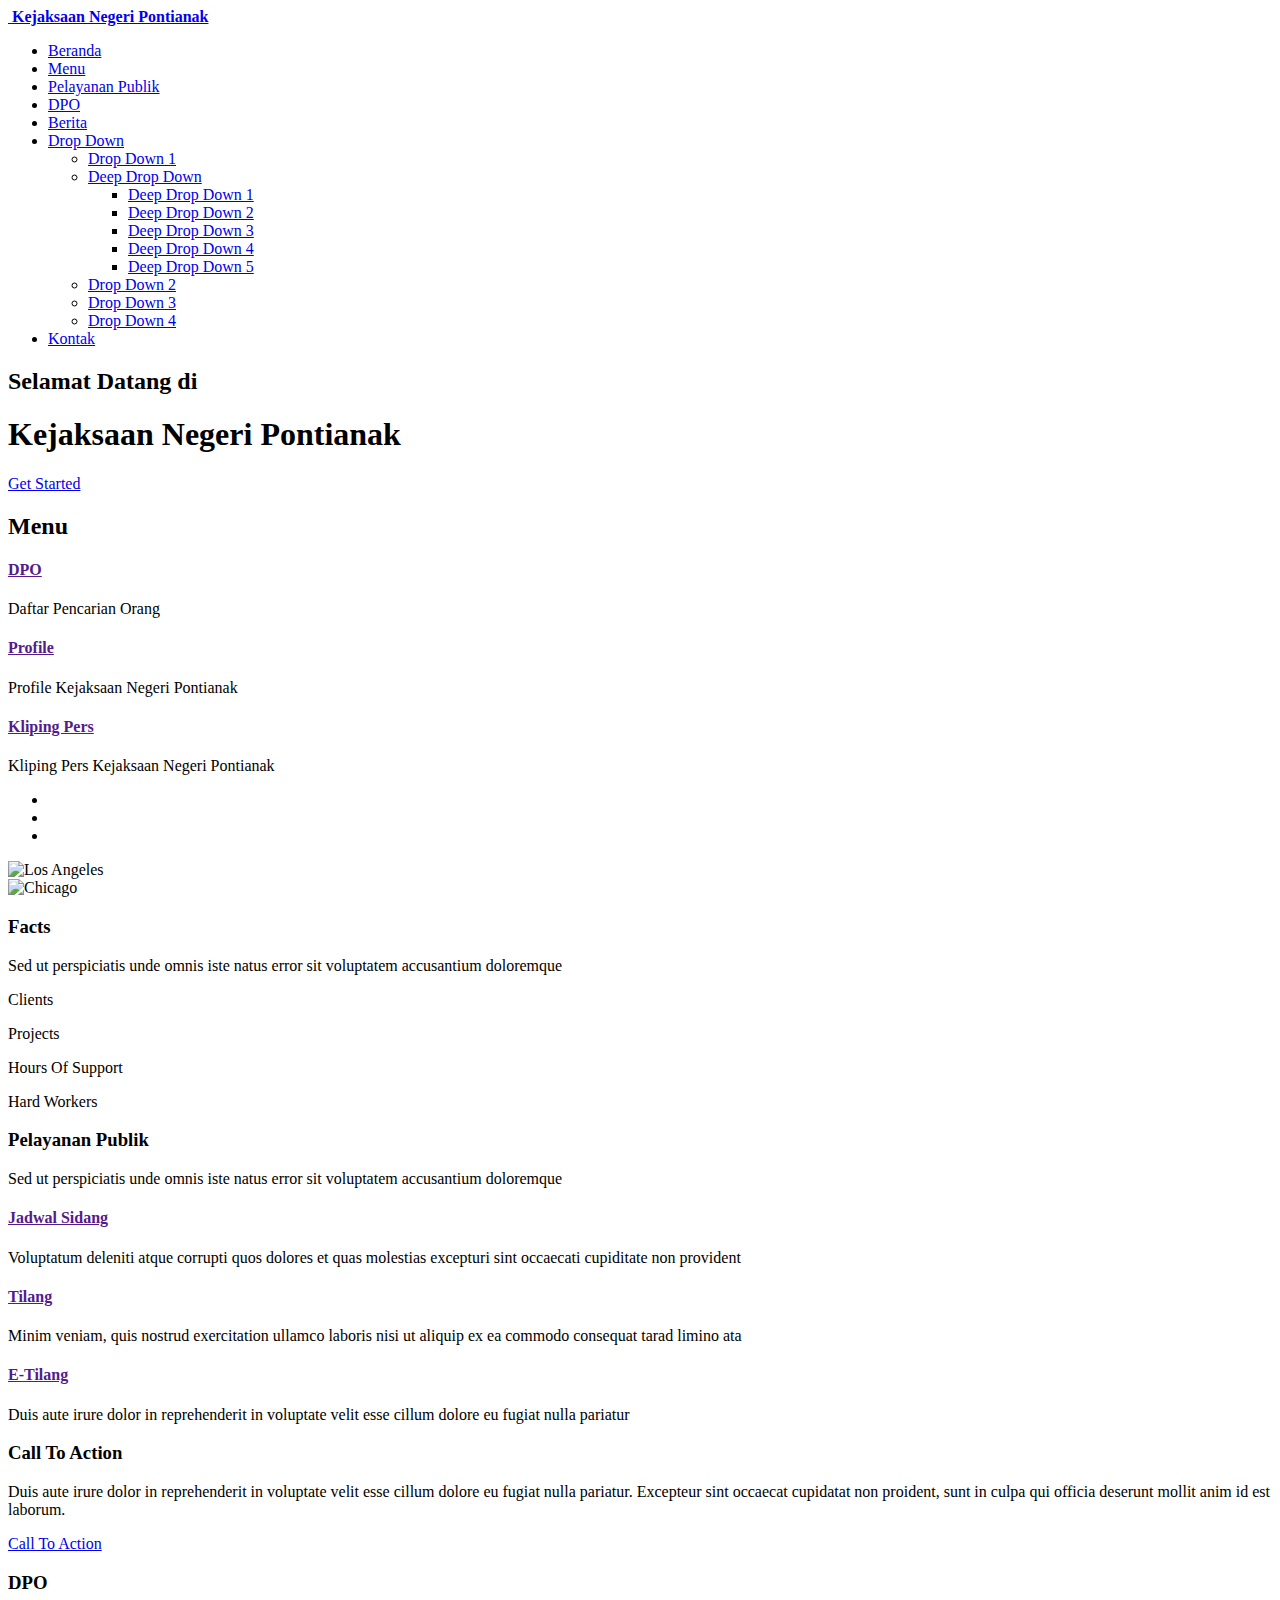
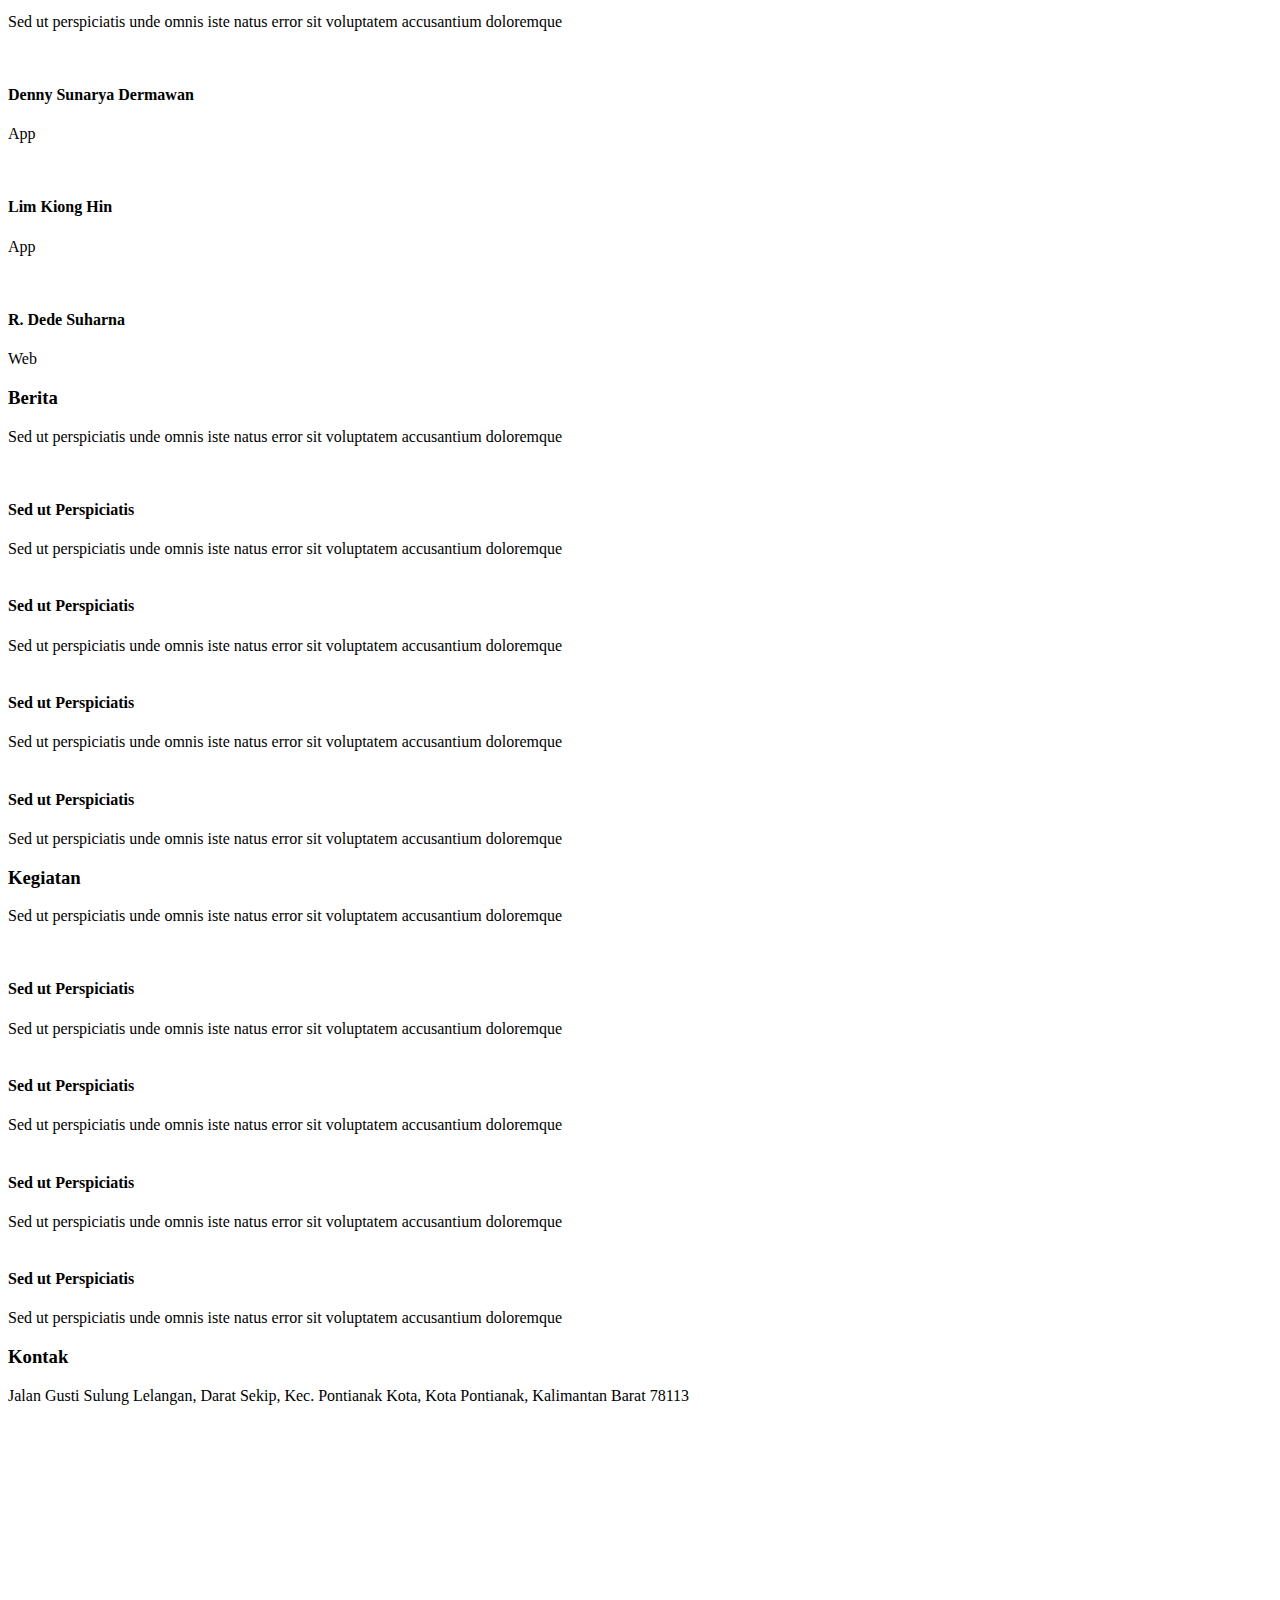
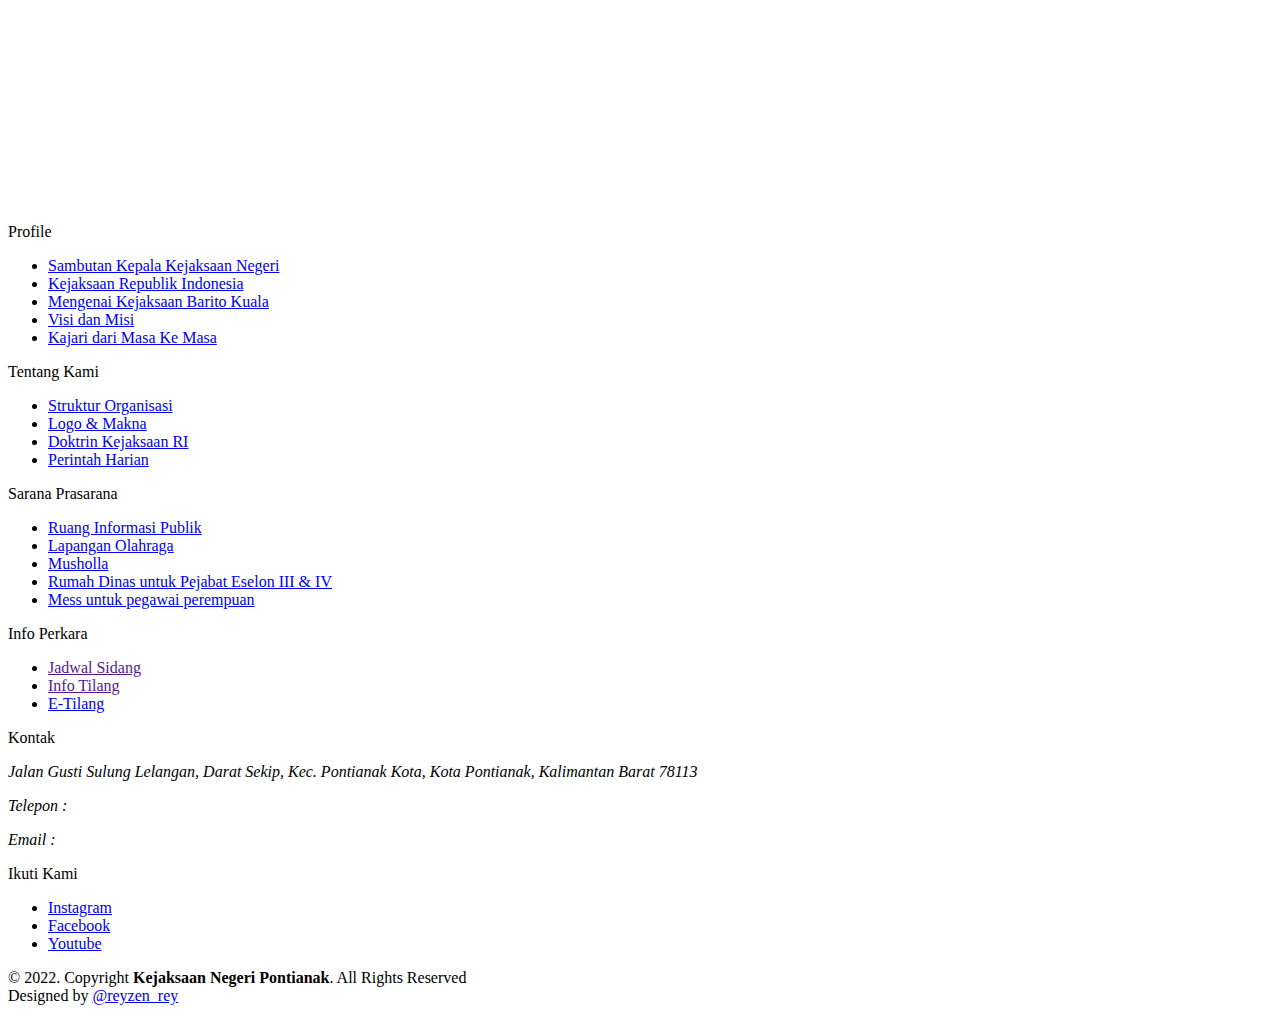
==== pontianak/index.html @ 596d10ec "Create index.html" ====
<!DOCTYPE html>
<html lang="en">

<head>
  <meta charset="utf-8">
  <meta content="width=device-width, initial-scale=1.0" name="viewport">

  <title>Kejari Pontianak</title>
  <meta content="" name="description">
  <meta content="" name="keywords">

  <!-- Favicons -->
  <link href="./assets/img/kejaksaan_favicon.ico" rel="icon">
  <link href="./assets/img/kejaksaan_favicon.ico" rel="apple-touch-icon">

  <!-- Google Fonts -->
  <link href="https://fonts.googleapis.com/css?family=Open+Sans:300,300i,400,400i,700,700i|Poppins:300,400,500,700" rel="stylesheet">

  <!-- Vendor CSS Files -->
  <link href="assets/vendor/aos/aos.css" rel="stylesheet">
  <!-- <link href="assets/vendor/bootstrap/css/bootstrap.min.css" rel="stylesheet"> -->
  <link href="assets/vendor/bootstrap-icons/bootstrap-icons.css" rel="stylesheet">
  <link href="assets/vendor/boxicons/css/boxicons.min.css" rel="stylesheet">
  <link href="assets/vendor/glightbox/css/glightbox.min.css" rel="stylesheet">
  <link href="assets/vendor/swiper/swiper-bundle.min.css" rel="stylesheet">
  <link rel="stylesheet" href="https://cdnjs.cloudflare.com/ajax/libs/font-awesome/6.1.1/css/all.min.css"
    integrity="sha512-KfkfwYDsLkIlwQp6LFnl8zNdLGxu9YAA1QvwINks4PhcElQSvqcyVLLD9aMhXd13uQjoXtEKNosOWaZqXgel0g=="
    crossorigin="anonymous" referrerpolicy="no-referrer" />
<link rel="stylesheet" href="https://cdnjs.cloudflare.com/ajax/libs/bootstrap/4.6.1/css/bootstrap.min.css"
  integrity="sha512-T584yQ/tdRR5QwOpfvDfVQUidzfgc2339Lc8uBDtcp/wYu80d7jwBgAxbyMh0a9YM9F8N3tdErpFI8iaGx6x5g=="
  crossorigin="anonymous" referrerpolicy="no-referrer" />
  <!-- Template Main CSS File -->
  <link href="assets/css/style.css" rel="stylesheet">
  <link rel="stylesheet" href="./resources/css/base.css">
  <link rel="stylesheet" href="./resources/css/main.css">

  <!-- =======================================================
  * Template Name: Regna - v4.7.0
  * Template URL: https://bootstrapmade.com/regna-bootstrap-onepage-template/
  * Author: BootstrapMade.com
  * License: https://bootstrapmade.com/license/
  ======================================================== -->
</head>

<body>

  <!-- ======= Header ======= -->
  <header id="header" class="fixed-top d-flex align-items-center header-transparent">
    <div class="container d-flex justify-content-between align-items-center">

      <div id="logo">
        <a href="index.html"><img src="./assets/img/kejaksaan_logo_mini.png" alt=""> <b>Kejaksaan Negeri Pontianak</b></a>
        <!-- Uncomment below if you prefer to use a text logo -->
        <!--<h1><a href="index.html">Regna</a></h1>-->
      </div>

      <nav id="navbar" class="navbar">
        <ul>
          <li><a class="nav-link scrollto active" href="#hero">Beranda</a></li>
          <li><a class="nav-link scrollto" href="#about">Menu</a></li>
          <li><a class="nav-link scrollto" href="#services">Pelayanan Publik</a></li>
          <li><a class="nav-link scrollto " href="#portfolio">DPO</a></li>
          <li><a class="nav-link scrollto" href="#team">Berita</a></li>
          <li class="dropdown"><a href="#"><span>Drop Down</span> <i class="bi bi-chevron-down"></i></a>
            <ul>
              <li><a href="#">Drop Down 1</a></li>
              <li class="dropdown"><a href="#"><span>Deep Drop Down</span> <i class="bi bi-chevron-right"></i></a>
                <ul>
                  <li><a href="#">Deep Drop Down 1</a></li>
                  <li><a href="#">Deep Drop Down 2</a></li>
                  <li><a href="#">Deep Drop Down 3</a></li>
                  <li><a href="#">Deep Drop Down 4</a></li>
                  <li><a href="#">Deep Drop Down 5</a></li>
                </ul>
              </li>
              <li><a href="#">Drop Down 2</a></li>
              <li><a href="#">Drop Down 3</a></li>
              <li><a href="#">Drop Down 4</a></li>
            </ul>
          </li>
          <li><a class="nav-link scrollto" href="#contact">Kontak</a></li>
        </ul>
        <i class="bi bi-list mobile-nav-toggle"></i>
      </nav><!-- .navbar -->
    </div>
  </header><!-- End Header -->

  <!-- ======= Hero Section ======= -->
  <section id="hero">
    <div class="hero-container" data-aos="zoom-in" data-aos-delay="100">
      <h2>Selamat Datang di</h2>
      <h1>Kejaksaan Negeri Pontianak</h1>
      <a href="#about" class="btn-get-started">Get Started</a>
    </div>
  </section><!-- End Hero Section -->

  <main id="main">

    <!-- ======= About Section ======= -->
    <!-- <section id="about">
      <div class="container" data-aos="fade-up">
        <div class="row about-container">

          <div class="col-lg-6 content order-lg-1 order-2">
            <h2 class="title">Few Words About Us</h2>
            <p>
              Lorem ipsum dolor sit amet, consectetur adipiscing elit, sed do eiusmod tempor incididunt ut labore et dolore magna aliqua. Ut enim ad minim veniam, quis nostrud exercitation ullamco laboris nisi ut aliquip ex ea commodo consequat.
            </p>

            <div class="icon-box" data-aos="fade-up" data-aos-delay="100">
              <div class="icon"><i class="bi bi-briefcase"></i></div>
              <h4 class="title"><a href="">Eiusmod Tempor</a></h4>
              <p class="description">Et harum quidem rerum facilis est et expedita distinctio. Nam libero tempore, cum soluta nobis est eligendi</p>
            </div>

            <div class="icon-box" data-aos="fade-up" data-aos-delay="200">
              <div class="icon"><i class="bi bi-card-checklist"></i></div>
              <h4 class="title"><a href="">Magni Dolores</a></h4>
              <p class="description">Excepteur sint occaecat cupidatat non proident, sunt in culpa qui officia deserunt mollit anim id est laborum</p>
            </div>

            <div class="icon-box" data-aos="fade-up" data-aos-delay="300">
              <div class="icon"><i class="bi bi-binoculars"></i></div>
              <h4 class="title"><a href="">Dolor Sitema</a></h4>
              <p class="description">Minim veniam, quis nostrud exercitation ullamco laboris nisi ut aliquip ex ea commodo consequat tarad limino ata</p>
            </div>

          </div>

          <div class="col-lg-6 background order-lg-2 order-1" data-aos="fade-left" data-aos-delay="100"></div>
        </div>

      </div>
    </section> -->
    <section id="about">
      <div class="container" data-aos="fade-up">
        <div class="row about-container">
    
          <div class="col-lg-3 content order-lg-1 order-2">
            <h2 class="title">Menu</h2>
    
            <div class="icon-box" data-aos="fade-up" data-aos-delay="100">
              <div class="icon"><i class="bi bi-briefcase"></i></div>
              <h4 class="title"><a href="">DPO</a></h4>
              <p class="description">Daftar Pencarian Orang</p>
            </div>
    
            <div class="icon-box" data-aos="fade-up" data-aos-delay="200">
              <div class="icon"><i class="bi bi-card-checklist"></i></div>
              <h4 class="title"><a href="">Profile</a></h4>
              <p class="description">Profile Kejaksaan Negeri Pontianak</p>
            </div>
    
            <div class="icon-box" data-aos="fade-up" data-aos-delay="300">
              <div class="icon"><i class="bi bi-binoculars"></i></div>
              <h4 class="title"><a href="">Kliping Pers</a></h4>
              <p class="description">Kliping Pers Kejaksaan Negeri Pontianak</p>
            </div>
    
          </div>
    
          <div class="col-lg-9 order-lg-2 order-1" data-aos="fade-left" data-aos-delay="100">
            <div id="demo" class="carousel slide" data-ride="carousel">
            
              <!-- Indicators -->
              <ul class="carousel-indicators">
                <li data-target="#demo" data-slide-to="0" class="active"></li>
                <li data-target="#demo" data-slide-to="1"></li>
                <li data-target="#demo" data-slide-to="2"></li>
              </ul>
            
              <!-- The slideshow -->
              <div class="carousel-inner">
                <div class="carousel-item active">
                  <img src="./assets/img/ask.jpeg" alt="Los Angeles" width="1100" height="500">
                </div>
                <div class="carousel-item">
                  <img src="./assets/img/Kejaksaan-jum.png" alt="Chicago" width="1100" height="500">
                </div>
              </div>
            
              <!-- Left and right controls -->
              <a class="carousel-control-prev" href="#demo" data-slide="prev">
                <span class="carousel-control-prev-icon"></span>
              </a>
              <a class="carousel-control-next" href="#demo" data-slide="next">
                <span class="carousel-control-next-icon"></span>
              </a>
            </div>
          </div>
        </div>
    
      </div>
    </section><!-- End About Section -->

    <!-- ======= Facts Section ======= -->
    <section id="facts">
      <div class="container" data-aos="fade-up">
        <div class="section-header">
          <h3 class="section-title">Facts</h3>
          <p class="section-description">Sed ut perspiciatis unde omnis iste natus error sit voluptatem accusantium doloremque</p>
        </div>
        <div class="row counters">

          <div class="col-lg-3 col-6 text-center">
            <span data-purecounter-start="0" data-purecounter-end="232" data-purecounter-duration="1" class="purecounter"></span>
            <p>Clients</p>
          </div>

          <div class="col-lg-3 col-6 text-center">
            <span data-purecounter-start="0" data-purecounter-end="534" data-purecounter-duration="1" class="purecounter"></span>
            <p>Projects</p>
          </div>

          <div class="col-lg-3 col-6 text-center">
            <span data-purecounter-start="0" data-purecounter-end="1463" data-purecounter-duration="1" class="purecounter"></span>
            <p>Hours Of Support</p>
          </div>

          <div class="col-lg-3 col-6 text-center">
            <span data-purecounter-start="0" data-purecounter-end="42" data-purecounter-duration="1" class="purecounter"></span>
            <p>Hard Workers</p>
          </div>

        </div>

      </div>
    </section><!-- End Facts Section -->

    <!-- ======= Services Section ======= -->
    <section id="services">
      <div class="container" data-aos="fade-up">
        <div class="section-header">
          <h3 class="section-title">Pelayanan Publik</h3>
          <p class="section-description">Sed ut perspiciatis unde omnis iste natus error sit voluptatem accusantium doloremque</p>
        </div>
        <div class="row">
          <div class="col-lg-4 col-md-6" data-aos="zoom-in">
            <div class="box">
              <div class="icon"><a href=""><i class="bi bi-briefcase"></i></a></div>
              <h4 class="title"><a href="">Jadwal Sidang</a></h4>
              <p class="description">Voluptatum deleniti atque corrupti quos dolores et quas molestias excepturi sint occaecati cupiditate non provident</p>
            </div>
          </div>
          <div class="col-lg-4 col-md-6" data-aos="zoom-in">
            <div class="box">
              <div class="icon"><a href=""><i class="bi bi-card-checklist"></i></a></div>
              <h4 class="title"><a href="">Tilang</a></h4>
              <p class="description">Minim veniam, quis nostrud exercitation ullamco laboris nisi ut aliquip ex ea commodo consequat tarad limino ata</p>
            </div>
          </div>
          <div class="col-lg-4 col-md-6" data-aos="zoom-in">
            <div class="box">
              <div class="icon"><a href=""><i class="bi bi-bar-chart"></i></a></div>
              <h4 class="title"><a href="">E-Tilang</a></h4>
              <p class="description">Duis aute irure dolor in reprehenderit in voluptate velit esse cillum dolore eu fugiat nulla pariatur</p>
            </div>
          </div>

        </div>

      </div>
    </section><!-- End Services Section -->

    <!-- ======= Call To Action Section ======= -->
    <section id="call-to-action">
      <div class="container">
        <div class="row" data-aos="zoom-in">
          <div class="col-lg-9 text-center text-lg-start">
            <h3 class="cta-title">Call To Action</h3>
            <p class="cta-text"> Duis aute irure dolor in reprehenderit in voluptate velit esse cillum dolore eu fugiat nulla pariatur. Excepteur sint occaecat cupidatat non proident, sunt in culpa qui officia deserunt mollit anim id est laborum.</p>
          </div>
          <div class="col-lg-3 cta-btn-container text-center">
            <a class="cta-btn align-middle" href="#">Call To Action</a>
          </div>
        </div>

      </div>
    </section><!-- End Call To Action Section -->

    <!-- ======= Portfolio Section ======= -->
    <section id="portfolio" class="portfolio">
      <div class="container" data-aos="fade-up">
        <div class="section-header">
          <h3 class="section-title">DPO</h3>
          <p class="section-description">Sed ut perspiciatis unde omnis iste natus error sit voluptatem accusantium doloremque</p>
        </div>

        <div class="row portfolio-container" data-aos="fade-up" data-aos-delay="200">

          <div class="col-lg-4 col-md-6 portfolio-item filter-app">
            <img src="./assets/img/DPO/Denny_Sunarya_Dermawan.jpg" class="img-fluid" alt="">
            <div class="portfolio-info">
              <h4>Denny Sunarya Dermawan</h4>
              <p>App</p>
              <a href="./assets/img/DPO/Denny_Sunarya_Dermawan.jpg" data-gallery="portfolioGallery" class="portfolio-lightbox preview-link" title="App 1"><i class="bx bx-plus"></i></a>
              <a href="portfolio-details.html" class="details-link" title="More Details"><i class="bx bx-link"></i></a>
            </div>
          </div>

          <div class="col-lg-4 col-md-6 portfolio-item filter-app">
            <img src="./assets/img/DPO/Lim_Kiong_Hin.jpg" class="img-fluid" alt="">
            <div class="portfolio-info">
              <h4>Lim Kiong Hin</h4>
              <p>App</p>
              <a href="./assets/img/DPO/Lim_Kiong_Hin.jpg" data-gallery="portfolioGallery" class="portfolio-lightbox preview-link"
                title="App 1"><i class="bx bx-plus"></i></a>
              <a href="portfolio-details.html" class="details-link" title="More Details"><i class="bx bx-link"></i></a>
            </div>
          </div>

          <div class="col-lg-4 col-md-6 portfolio-item filter-web">
            <img src="./assets/img/DPO/R-Dede-Suharna.jpg" class="img-fluid" alt="">
            <div class="portfolio-info">
              <h4>R. Dede Suharna</h4>
              <p>Web</p>
              <a href="./assets/img/DPO/R-Dede-Suharna.jpg" data-gallery="portfolioGallery" class="portfolio-lightbox preview-link" title="Web 3"><i class="bx bx-plus"></i></a>
              <a href="portfolio-details.html" class="details-link" title="More Details"><i class="bx bx-link"></i></a>
            </div>
          </div>

        </div>

      </div>
    </section><!-- End Portfolio Section -->

    <!-- ======= Team Section ======= -->
    <section id="team">
      <div class="container" data-aos="fade-up">
        <div class="section-header">
          <h3 class="section-title">Berita</h3>
          <p class="section-description">Sed ut perspiciatis unde omnis iste natus error sit voluptatem accusantium doloremque</p>
        </div>
        <div class="row">
          <div class="col-lg-3 col-md-6">
            <div class="member" data-aos="fade-up" data-aos-delay="100">
              <div class="pic"><img src="assets/img/ask.jpeg" alt=""></div>
              <h4>Sed ut Perspiciatis</h4>
              <span>Sed ut perspiciatis unde omnis iste natus error sit voluptatem accusantium doloremque</span>
            </div>
          </div>

          <div class="col-lg-3 col-md-6">
            <div class="member" data-aos="fade-up" data-aos-delay="200">
              <div class="pic"><img src="assets/img/ask.jpeg" alt=""></div>
              <h4>Sed ut Perspiciatis</h4>
              <span>Sed ut perspiciatis unde omnis iste natus error sit voluptatem accusantium doloremque</span>
            </div>
          </div>

          <div class="col-lg-3 col-md-6">
            <div class="member" data-aos="fade-up" data-aos-delay="300">
              <div class="pic"><img src="assets/img/ask.jpeg" alt=""></div>
              <h4>Sed ut Perspiciatis</h4>
              <span>Sed ut perspiciatis unde omnis iste natus error sit voluptatem accusantium doloremque</span>

            </div>
          </div>

          <div class="col-lg-3 col-md-6">
            <div class="member" data-aos="fade-up" data-aos-delay="400">
              <div class="pic"><img src="assets/img/ask.jpeg" alt=""></div>
              <h4>Sed ut Perspiciatis</h4>
              <span>Sed ut perspiciatis unde omnis iste natus error sit voluptatem accusantium doloremque</span>
             
            </div>
          </div>
        </div>

      </div>
    </section><!-- End Team Section -->

<!-- ======= Team Section ======= -->
<section id="team">
  <div class="container" data-aos="fade-up">
    <div class="section-header">
      <h3 class="section-title">Kegiatan</h3>
      <p class="section-description">Sed ut perspiciatis unde omnis iste natus error sit voluptatem accusantium
        doloremque</p>
    </div>
    <div class="row">
      <div class="col-lg-3 col-md-6">
        <div class="member" data-aos="fade-up" data-aos-delay="100">
          <div class="pic"><img src="assets/img/ask.jpeg" alt=""></div>
          <h4>Sed ut Perspiciatis</h4>
          <span>Sed ut perspiciatis unde omnis iste natus error sit voluptatem accusantium doloremque</span>
        </div>
      </div>

      <div class="col-lg-3 col-md-6">
        <div class="member" data-aos="fade-up" data-aos-delay="200">
          <div class="pic"><img src="assets/img/ask.jpeg" alt=""></div>
          <h4>Sed ut Perspiciatis</h4>
          <span>Sed ut perspiciatis unde omnis iste natus error sit voluptatem accusantium doloremque</span>
        </div>
      </div>

      <div class="col-lg-3 col-md-6">
        <div class="member" data-aos="fade-up" data-aos-delay="300">
          <div class="pic"><img src="assets/img/ask.jpeg" alt=""></div>
          <h4>Sed ut Perspiciatis</h4>
          <span>Sed ut perspiciatis unde omnis iste natus error sit voluptatem accusantium doloremque</span>

        </div>
      </div>

      <div class="col-lg-3 col-md-6">
        <div class="member" data-aos="fade-up" data-aos-delay="400">
          <div class="pic"><img src="assets/img/ask.jpeg" alt=""></div>
          <h4>Sed ut Perspiciatis</h4>
          <span>Sed ut perspiciatis unde omnis iste natus error sit voluptatem accusantium doloremque</span>

        </div>
      </div>
    </div>

  </div>
</section><!-- End Team Section -->

    <!-- ======= Contact Section ======= -->
    <section id="contact">
      <div class="container">
        <div class="section-header">
          <h3 class="section-title">Kontak</h3>
          <p class="section-description">Jalan Gusti Sulung Lelangan, Darat Sekip, Kec. Pontianak Kota, Kota Pontianak, Kalimantan Barat 78113</p>
        </div>
      </div>

      <!-- Uncomment below if you wan to use dynamic maps -->
      <iframe src="https://www.google.com/maps/embed?pb=!1m14!1m8!1m3!1d15959.27040476931!2d109.332515!3d-0.034401!3m2!1i1024!2i768!4f13.1!3m3!1m2!1s0x0%3A0x3877b85043bdaa83!2sKejaksaan%20Negeri!5e0!3m2!1sen!2sid!4v1649488839206!5m2!1sen!2sid" width="100%" height="380" frameborder="0" style="border:0" allowfullscreen></iframe>

      <div class="container mt-5 foot">
        <div class="row">
        
          <div class="col-12 col-sm-12 col-md-12 col-xl-3 justify-content-center logo d-flex">
            <div class="logo">
              <img style="width: 100px;" src="./assets/img/kejaksaan_logo_mini.png" alt="">
            </div>
          </div>
        
          <div class="col-12 col-sm-12 col-md-3 col-lg-3 col-xl-2 left">
            <div class="title font-subtitle text-gray-primary mb-4">Profile</div>
            <ul class="list-unstyled">
              <li><a class="font-footer text-gray-secondary" href="#">Sambutan Kepala Kejaksaan
                  Negeri</a></li>
              <li><a class="font-footer text-gray-secondary" href="#">Kejaksaan Republik Indonesia</a></li>
              <li><a class="font-footer text-gray-secondary" href="#">Mengenai Kejaksaan Barito Kuala</a></li>
              <li><a class="font-footer text-gray-secondary" href="#">Visi dan Misi</a></li>
              <li><a class="font-footer text-gray-secondary" href="#">Kajari dari Masa Ke Masa</a></li>
            </ul>
          </div>
        
          <div class="col-12 col-sm-12 col-md-2 col-lg-2 col-xl-2 left">
            <div class="title font-subtitle text-gray-primary mb-4">Tentang Kami</div>
            <ul class="list-unstyled">
              <li><a class="font-footer text-gray-secondary" href="#">Struktur Organisasi</a></li>
              <li><a class="font-footer text-gray-secondary" href="#">Logo &amp; Makna</a>
              </li>
              <li><a class="font-footer text-gray-secondary" href="#">Doktrin Kejaksaan RI</a>
              </li>
              <li><a class="font-footer text-gray-secondary" href="#">Perintah Harian</a>
              </li>
            </ul>
          </div>
        
          <div class="col-12 col-sm-12 col-md-2 col-lg-2 col-xl-2 left">
            <div class="title font-subtitle text-gray-primary mb-4">Sarana Prasarana</div>
            <ul class="list-unstyled">
              <li><a class="font-footer text-gray-secondary" href="#">Ruang Informasi Publik</a></li>
              <li><a class="font-footer text-gray-secondary" href="#">Lapangan Olahraga</a>
              </li>
              <li><a class="font-footer text-gray-secondary" href="#">Musholla</a>
              </li>
              <li><a class="font-footer text-gray-secondary" href="#">Rumah Dinas untuk Pejabat Eselon III &amp; IV</a>
              </li>
              <li><a class="font-footer text-gray-secondary" href="#">Mess untuk pegawai perempuan</a>
              </li>
            </ul>
          </div>
        
          <div class="col-12 col-sm-12 col-md-2 col-lg-2 col-xl-2 left">
            <div href="#" class="title font-subtitle text-gray-primary mb-4">
              Info Perkara</div>
            <ul class="list-unstyled">
              <li><a class="font-footer text-gray-secondary" href="">Jadwal Sidang</a></li>
              <li><a class="font-footer text-gray-secondary" href="">Info Tilang</a>
              </li>
              <li><a class="font-footer text-gray-secondary"
                 href="#">E-Tilang</a>
              </li>
            </ul>
          </div>
        
        </div>

    <div class="row kontak">
      <div class="col-12 col-sm-12 col-md-12 col-xl-3 logo">
        <div class="">
          <!-- <img src="/img/logo.png" alt=""> -->
        </div>
      </div>
    
      <div class="col-12 col-sm-12 col-md-4 col-lg-4 col-xl-3 contact left">
        <div class="title font-subtitle text-gray-primary mb-4">Kontak</div>
        <address class="font-footer text-gray-secondary text-break mb-0">
          <p class="mb-1">Jalan Gusti Sulung Lelangan, Darat Sekip, Kec. Pontianak Kota, Kota Pontianak, Kalimantan Barat 78113</p>
          <p class="mb-1">Telepon : <a href="tel:0831xxxx" class="text-gray-secondary"></a>
          </p>
          <p class="mb-1">Email : <a href="mailto:" class="text-gray-secondary"></a></p>
        </address>
      </div>
    
      <div class="col-12 col-sm-12 col-md-3 col-lg-3 col-xl-2 follow-us left">
        <div class="title font-subtitle text-gray-primary mb-4">Ikuti Kami</div>
        <ul class="list-unstyled">
    
          <li class="align-middle">
            <div class="d-flex">
              <div class="pr-3"><i class="fab fa-instagram"></i> </div>
              <div class="flex-grow-1">
                <a class="font-footer text-gray-secondary" href="#">
                  Instagram
                </a>
              </div>
            </div>
          </li>
    
    
          <li class="align-middle">
            <div class="d-flex">
              <div class="pr-3"><i class="fab fa-facebook-square"></i> </div>
              <div class="flex-grow-1">
                <a class="font-footer text-gray-secondary " href="#">
                  Facebook
                </a>
              </div>
            </div>
          </li>
    
    
          <li class="align-middle">
            <div class="d-flex">
              <div class="pr-3"><i class="fab fa-youtube"></i> </div>
              <div class="flex-grow-1">
                <a class="font-footer text-gray-secondary " href="#">
                  Youtube
                </a>
              </div>
            </div>
          </li>
    
        </ul>
      </div>
    
    </div>

      </div>
    </section><!-- End Contact Section -->

  </main><!-- End #main -->

  <!-- ======= Footer ======= -->
  <footer id="footer">
    <div class="footer-top">
      <div class="container">

      </div>
    </div>

    <div class="container">
      <div class="copyright">
        &copy; 2022. Copyright <strong>Kejaksaan Negeri Pontianak</strong>. All Rights Reserved
      </div>
      <div class="credits">
        Designed by <a href="#">@reyzen_rey</a>
      </div>
    </div>
  </footer><!-- End Footer -->

  <a href="#" class="back-to-top d-flex align-items-center justify-content-center"><i class="bi bi-arrow-up-short"></i></a>

  <!-- Vendor JS Files -->
  <script src="assets/vendor/purecounter/purecounter.js"></script>
  <script src="assets/vendor/aos/aos.js"></script>
  <!-- <script src="assets/vendor/bootstrap/js/bootstrap.bundle.min.js"></script> -->
  <script src="assets/vendor/glightbox/js/glightbox.min.js"></script>
  <script src="assets/vendor/isotope-layout/isotope.pkgd.min.js"></script>
  <script src="assets/vendor/swiper/swiper-bundle.min.js"></script>
  <script src="assets/vendor/php-email-form/validate.js"></script>
  <script src="https://cdnjs.cloudflare.com/ajax/libs/jquery/3.6.0/jquery.min.js"
    integrity="sha512-894YE6QWD5I59HgZOGReFYm4dnWc1Qt5NtvYSaNcOP+u1T9qYdvdihz0PPSiiqn/+/3e7Jo4EaG7TubfWGUrMQ=="
    crossorigin="anonymous" referrerpolicy="no-referrer"></script>
    <script src="https://cdnjs.cloudflare.com/ajax/libs/popper.js/2.11.5/umd/popper.min.js"
      integrity="sha512-8cU710tp3iH9RniUh6fq5zJsGnjLzOWLWdZqBMLtqaoZUA6AWIE34lwMB3ipUNiTBP5jEZKY95SfbNnQ8cCKvA=="
      crossorigin="anonymous" referrerpolicy="no-referrer"></script>
      <script src="https://cdnjs.cloudflare.com/ajax/libs/bootstrap/4.6.1/js/bootstrap.bundle.min.js"
        integrity="sha512-mULnawDVcCnsk9a4aG1QLZZ6rcce/jSzEGqUkeOLy0b6q0+T6syHrxlsAGH7ZVoqC93Pd0lBqd6WguPWih7VHA=="
        crossorigin="anonymous" referrerpolicy="no-referrer"></script>

  <!-- Template Main JS File -->
  <script src="assets/js/main.js"></script>

</body>

</html>
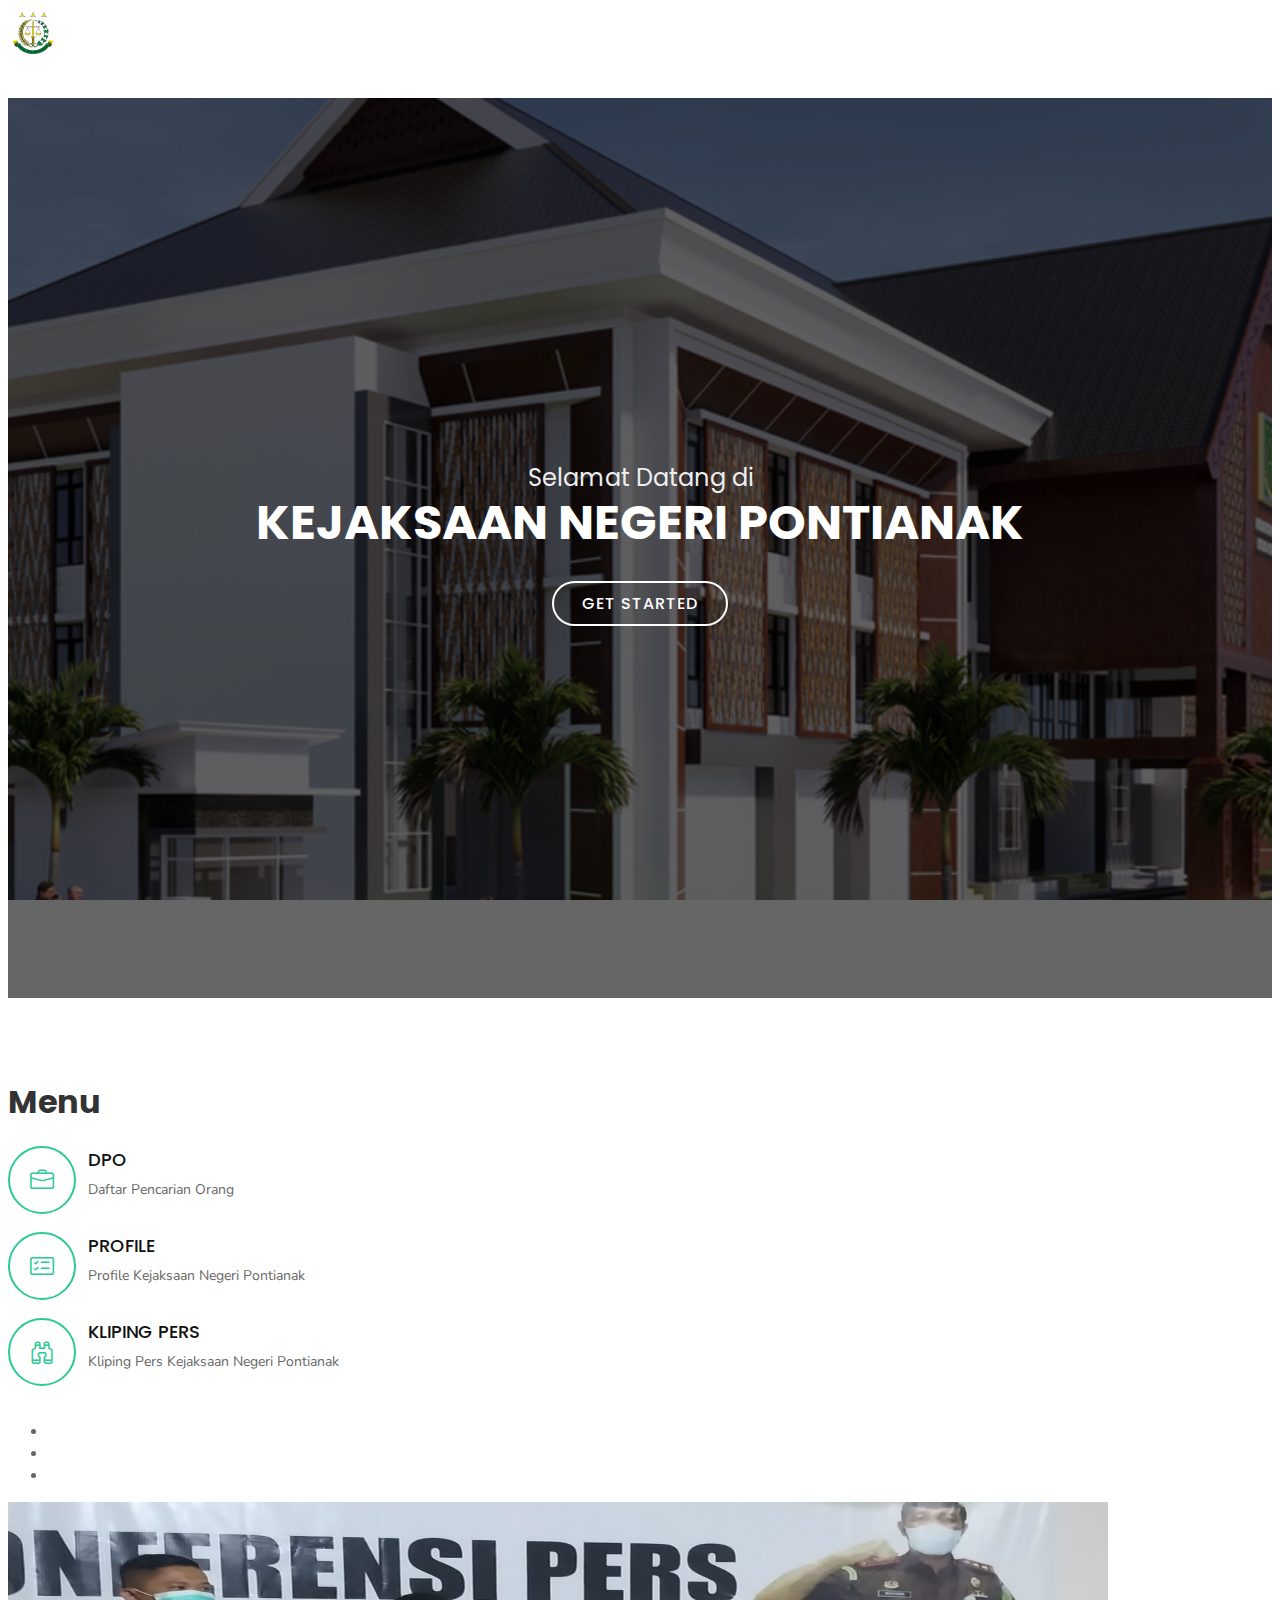
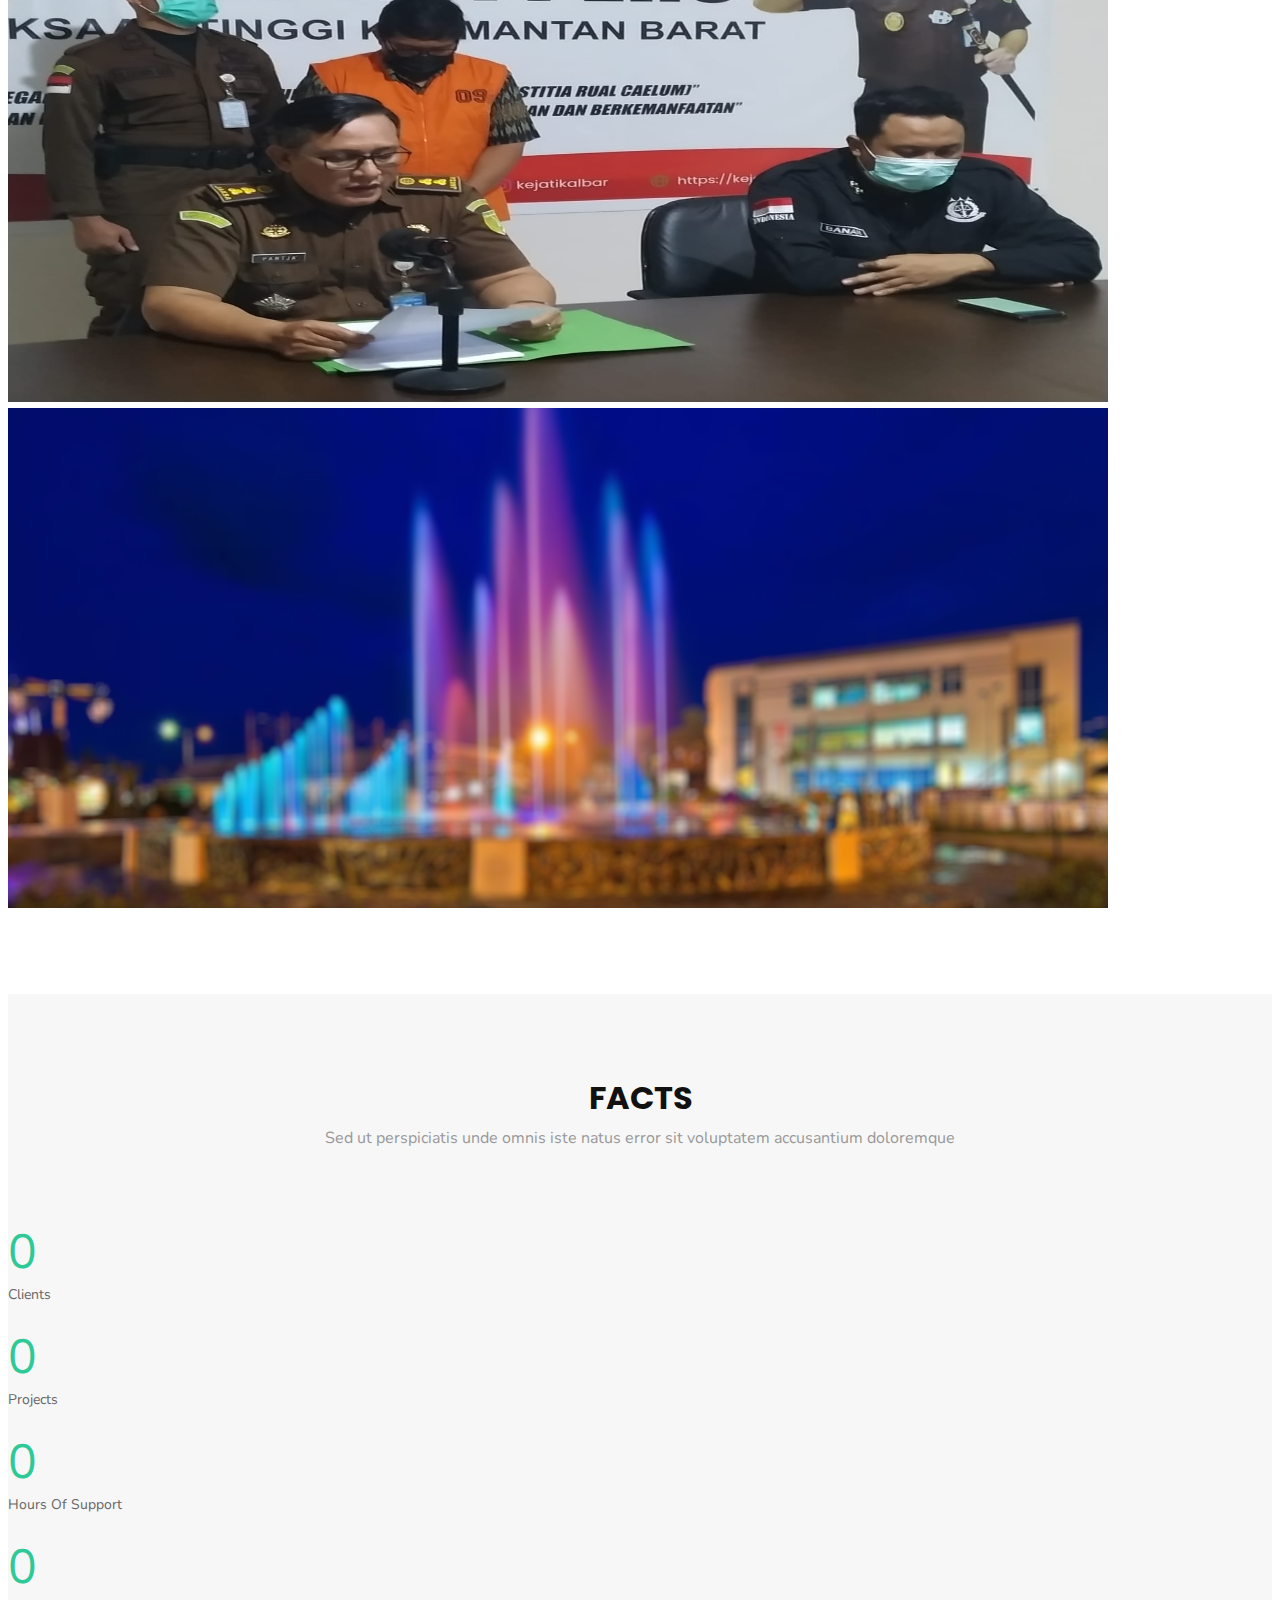
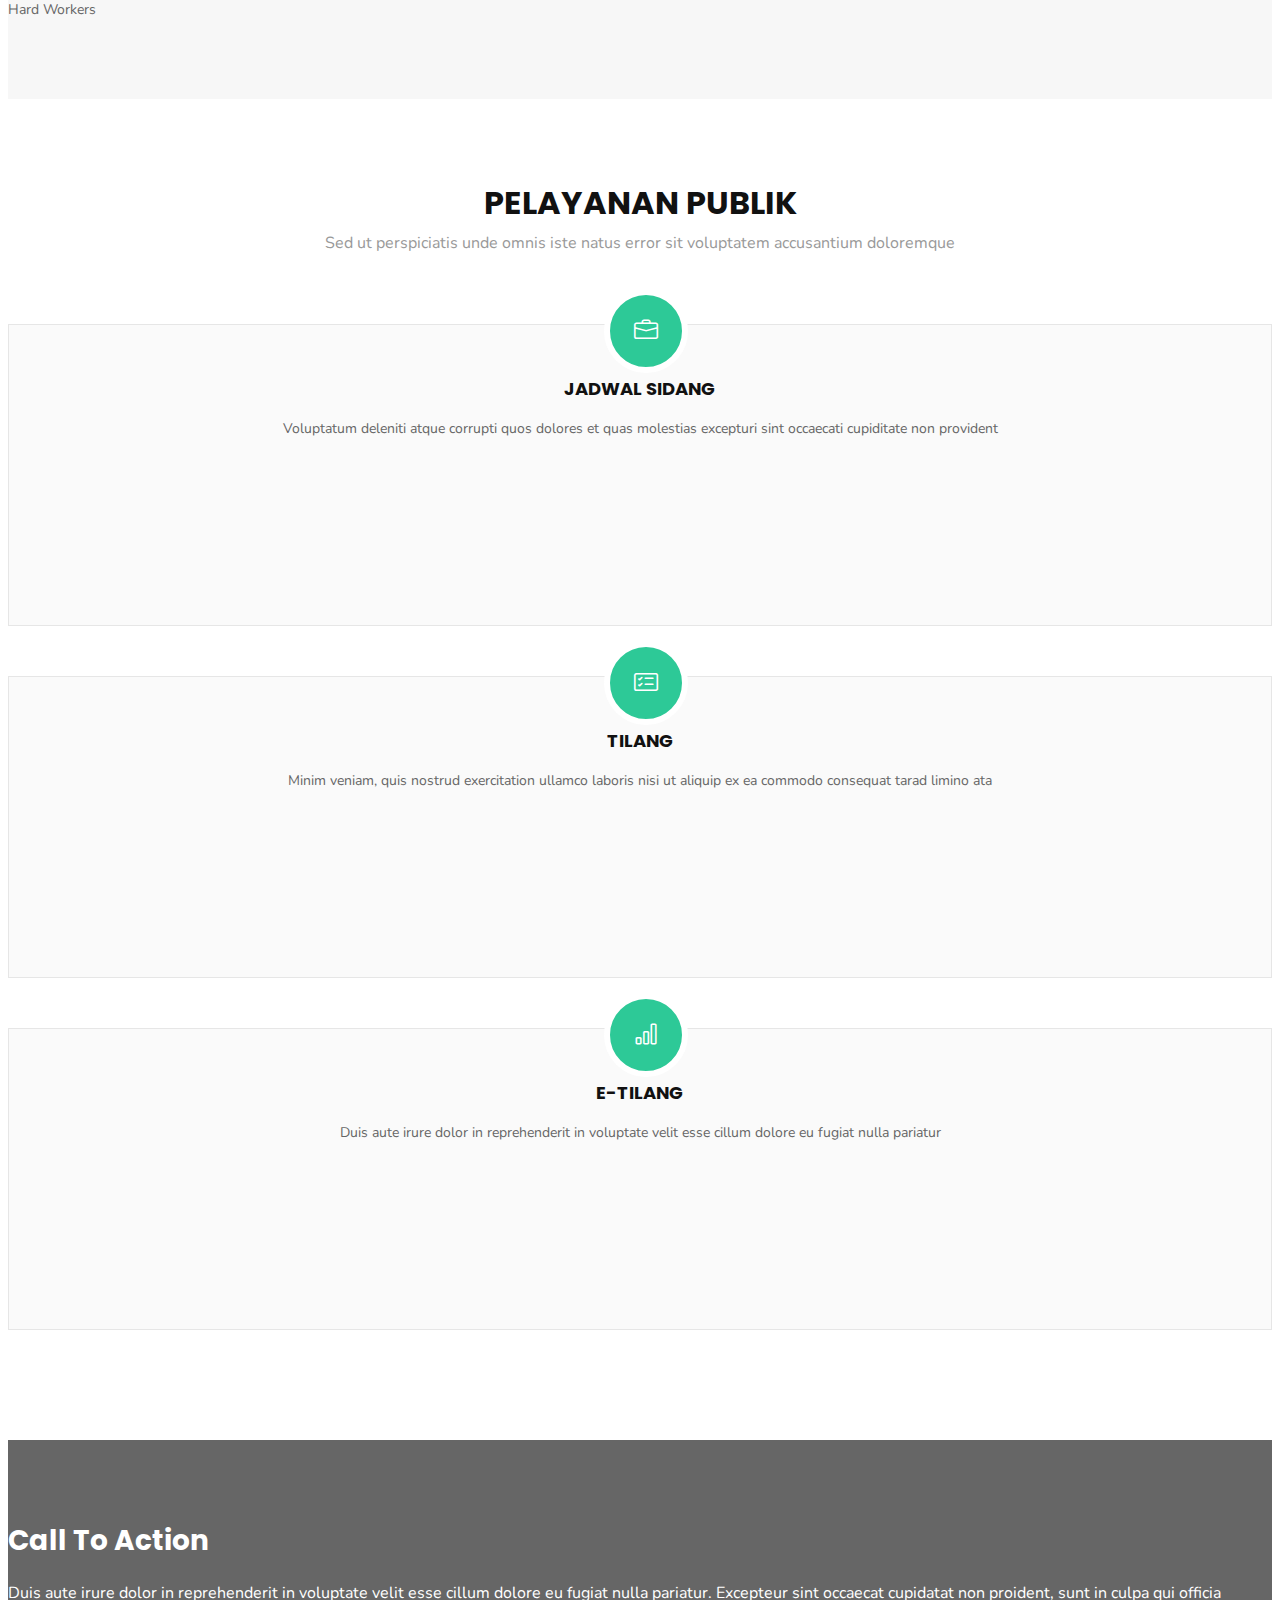
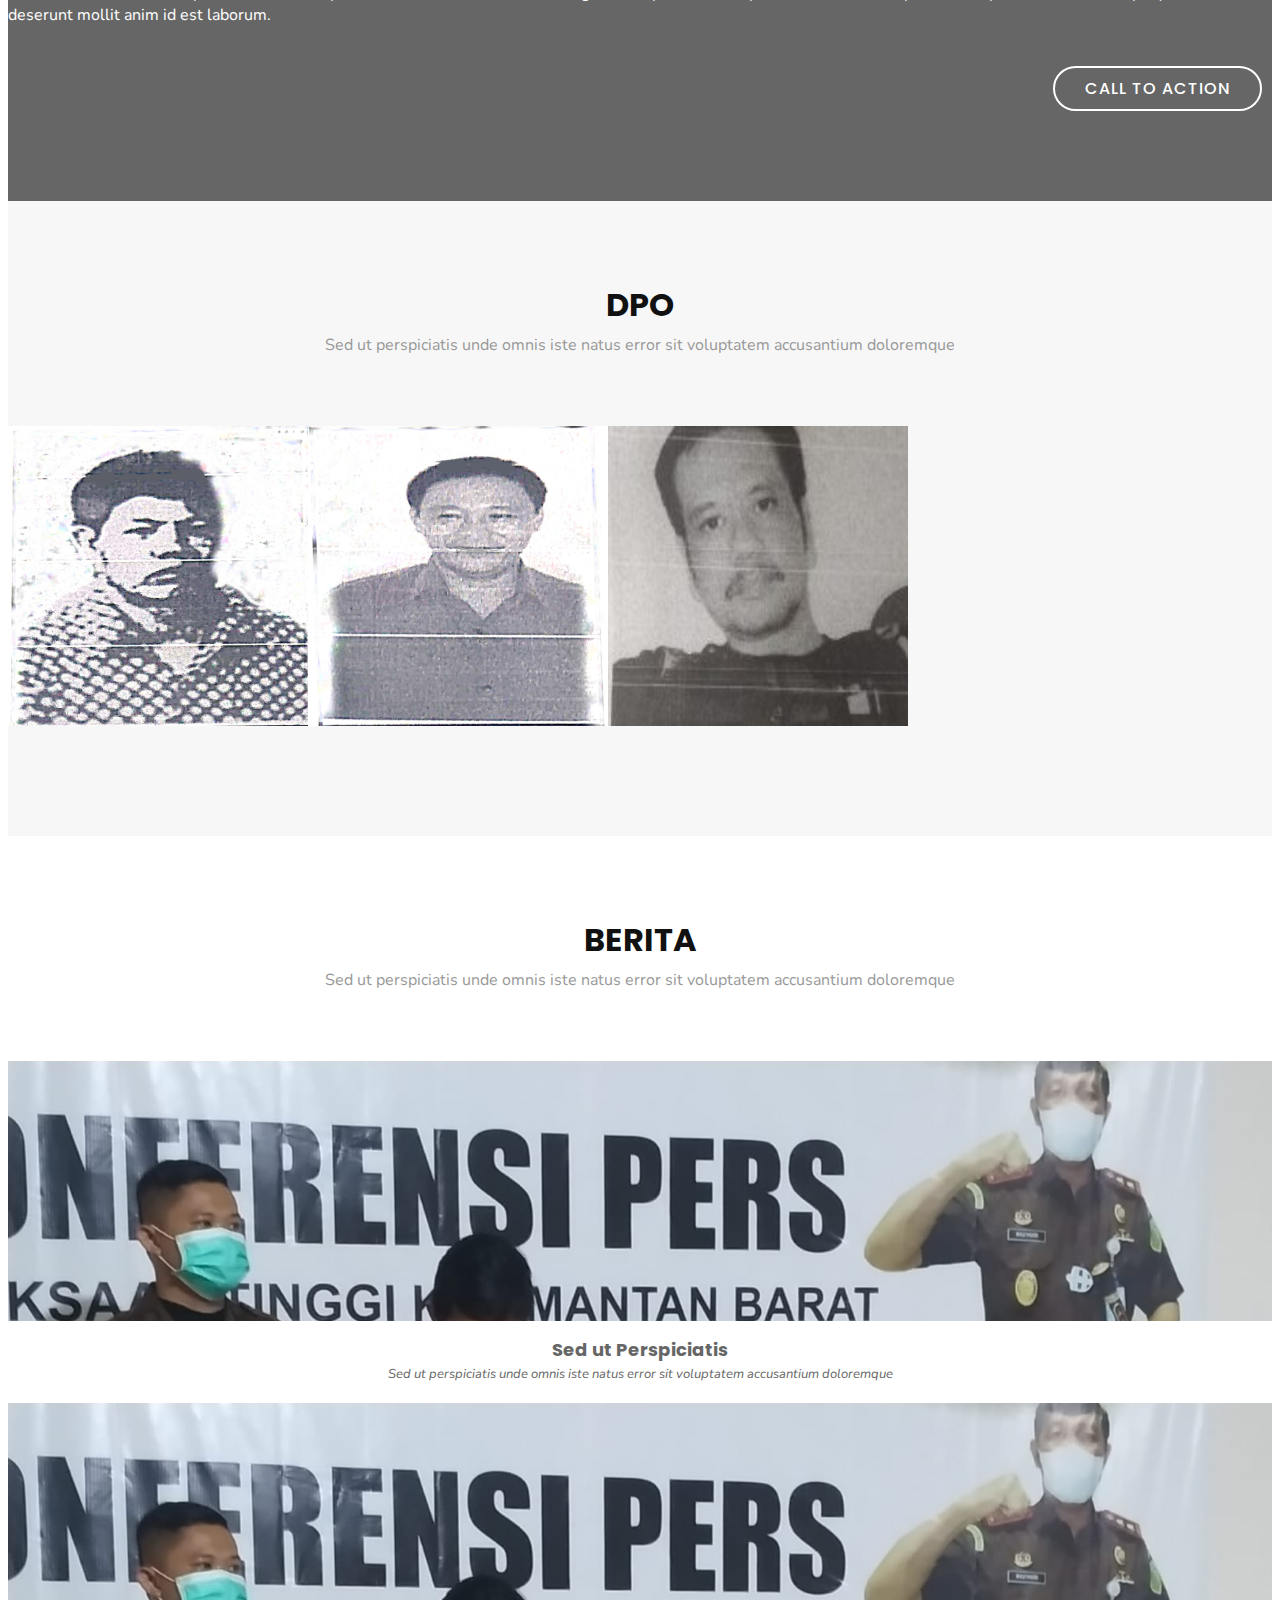
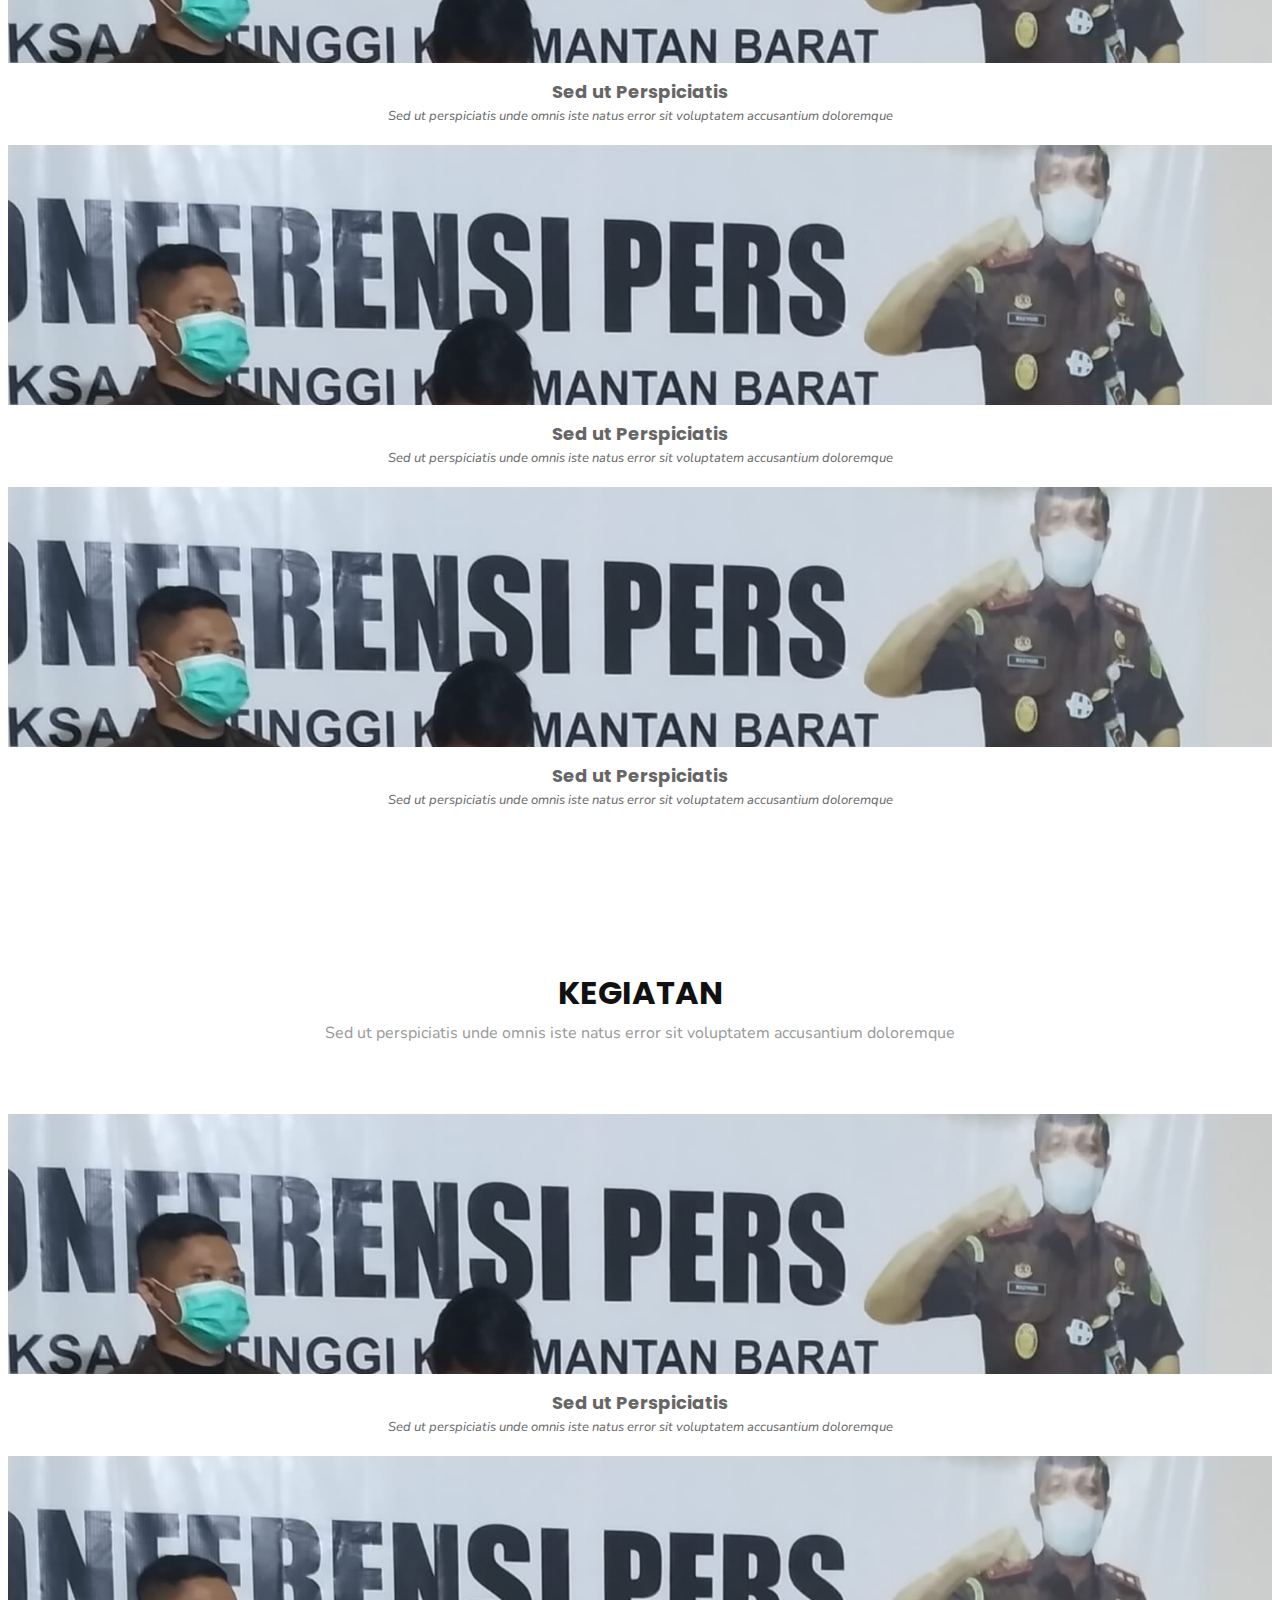
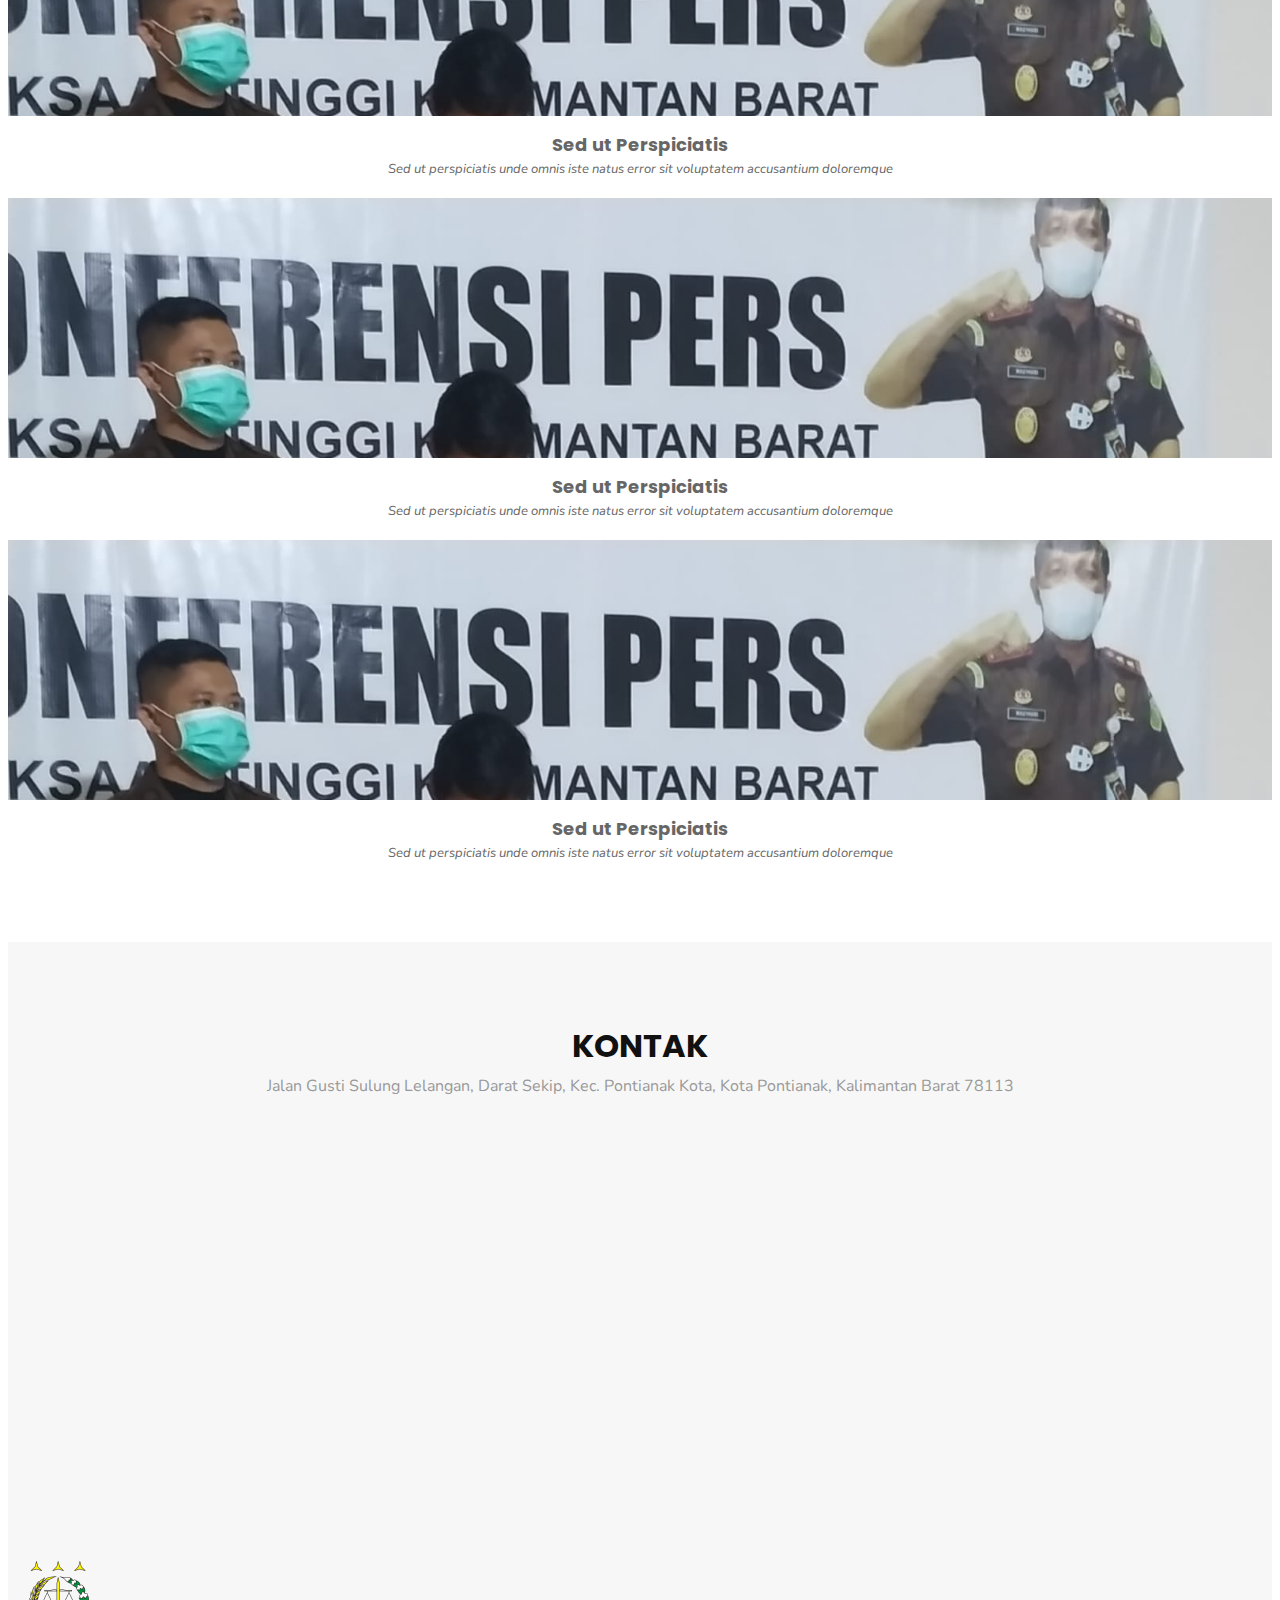
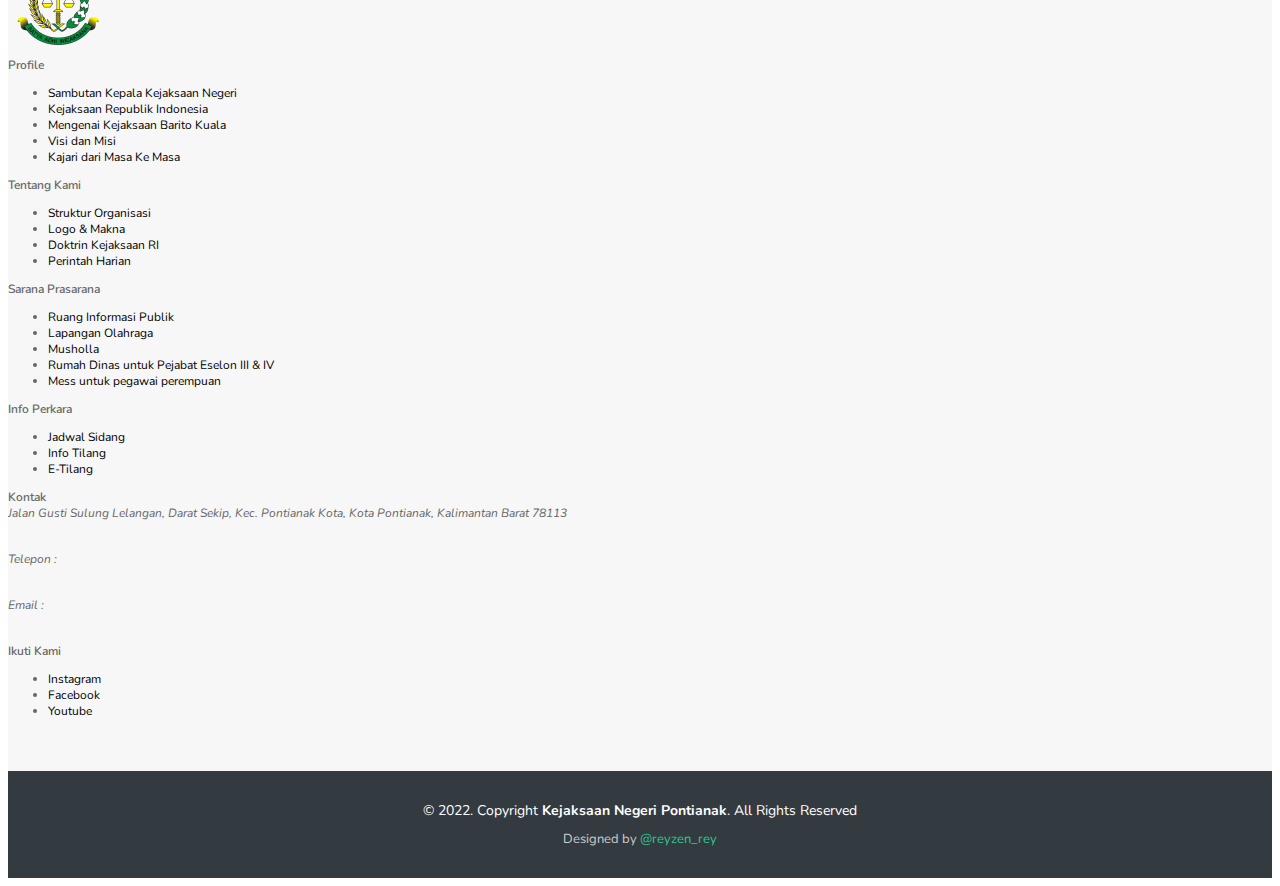
==== commit e91f54ce: "tes" ====
--- a/pontianak/index.html
+++ b/pontianak/index.html
@@ -10,19 +10,19 @@
   <meta content="" name="keywords">
 
   <!-- Favicons -->
-  <link href="./assets/img/kejaksaan_favicon.ico" rel="icon">
-  <link href="./assets/img/kejaksaan_favicon.ico" rel="apple-touch-icon">
+  <link href="https://reyzen-rey.github.io/pontianak/https://reyzen-rey.github.io/pontianak/resources/img/kejaksaan_favicon.ico" rel="icon">
+  <link href="https://reyzen-rey.github.io/pontianak/https://reyzen-rey.github.io/pontianak/resources/img/kejaksaan_favicon.ico" rel="apple-touch-icon">
 
   <!-- Google Fonts -->
   <link href="https://fonts.googleapis.com/css?family=Open+Sans:300,300i,400,400i,700,700i|Poppins:300,400,500,700" rel="stylesheet">
 
   <!-- Vendor CSS Files -->
-  <link href="assets/vendor/aos/aos.css" rel="stylesheet">
-  <!-- <link href="assets/vendor/bootstrap/css/bootstrap.min.css" rel="stylesheet"> -->
-  <link href="assets/vendor/bootstrap-icons/bootstrap-icons.css" rel="stylesheet">
-  <link href="assets/vendor/boxicons/css/boxicons.min.css" rel="stylesheet">
-  <link href="assets/vendor/glightbox/css/glightbox.min.css" rel="stylesheet">
-  <link href="assets/vendor/swiper/swiper-bundle.min.css" rel="stylesheet">
+  <link href="https://reyzen-rey.github.io/pontianak/https://reyzen-rey.github.io/pontianak/resources/vendor/aos/aos.css" rel="stylesheet">
+  <!-- <link href="https://reyzen-rey.github.io/pontianak/resources/vendor/bootstrap/css/bootstrap.min.css" rel="stylesheet"> -->
+  <link href="https://reyzen-rey.github.io/pontianak/resources/vendor/bootstrap-icons/bootstrap-icons.css" rel="stylesheet">
+  <link href="https://reyzen-rey.github.io/pontianak/resources/vendor/boxicons/css/boxicons.min.css" rel="stylesheet">
+  <link href="https://reyzen-rey.github.io/pontianak/resources/vendor/glightbox/css/glightbox.min.css" rel="stylesheet">
+  <link href="https://reyzen-rey.github.io/pontianak/resources/vendor/swiper/swiper-bundle.min.css" rel="stylesheet">
   <link rel="stylesheet" href="https://cdnjs.cloudflare.com/ajax/libs/font-awesome/6.1.1/css/all.min.css"
     integrity="sha512-KfkfwYDsLkIlwQp6LFnl8zNdLGxu9YAA1QvwINks4PhcElQSvqcyVLLD9aMhXd13uQjoXtEKNosOWaZqXgel0g=="
     crossorigin="anonymous" referrerpolicy="no-referrer" />
@@ -30,9 +30,9 @@
   integrity="sha512-T584yQ/tdRR5QwOpfvDfVQUidzfgc2339Lc8uBDtcp/wYu80d7jwBgAxbyMh0a9YM9F8N3tdErpFI8iaGx6x5g=="
   crossorigin="anonymous" referrerpolicy="no-referrer" />
   <!-- Template Main CSS File -->
-  <link href="assets/css/style.css" rel="stylesheet">
-  <link rel="stylesheet" href="./resources/css/base.css">
-  <link rel="stylesheet" href="./resources/css/main.css">
+  <link href="https://reyzen-rey.github.io/pontianak/resources/css/style.css" rel="stylesheet">
+  <link rel="stylesheet" href="https://reyzen-rey.github.io/pontianak/resources/css/base.css">
+  <link rel="stylesheet" href="https://reyzen-rey.github.io/pontianak/resources/css/main.css">
 
   <!-- =======================================================
   * Template Name: Regna - v4.7.0
@@ -49,7 +49,7 @@
     <div class="container d-flex justify-content-between align-items-center">
 
       <div id="logo">
-        <a href="index.html"><img src="./assets/img/kejaksaan_logo_mini.png" alt=""> <b>Kejaksaan Negeri Pontianak</b></a>
+        <a href="index.html"><img src="https://reyzen-rey.github.io/pontianak/resources/img/kejaksaan_logo_mini.png" alt=""> <b>Kejaksaan Negeri Pontianak</b></a>
         <!-- Uncomment below if you prefer to use a text logo -->
         <!--<h1><a href="index.html">Regna</a></h1>-->
       </div>
@@ -172,10 +172,10 @@
               <!-- The slideshow -->
               <div class="carousel-inner">
                 <div class="carousel-item active">
-                  <img src="./assets/img/ask.jpeg" alt="Los Angeles" width="1100" height="500">
+                  <img src="https://reyzen-rey.github.io/pontianak/resources/img/ask.jpeg" alt="Los Angeles" width="1100" height="500">
                 </div>
                 <div class="carousel-item">
-                  <img src="./assets/img/Kejaksaan-jum.png" alt="Chicago" width="1100" height="500">
+                  <img src="https://reyzen-rey.github.io/pontianak/resources/img/Kejaksaan-jum.png" alt="Chicago" width="1100" height="500">
                 </div>
               </div>
             
@@ -289,32 +289,32 @@
         <div class="row portfolio-container" data-aos="fade-up" data-aos-delay="200">
 
           <div class="col-lg-4 col-md-6 portfolio-item filter-app">
-            <img src="./assets/img/DPO/Denny_Sunarya_Dermawan.jpg" class="img-fluid" alt="">
+            <img src="https://reyzen-rey.github.io/pontianak/resources/img/Denny_Sunarya_Dermawan.jpg" class="img-fluid" alt="">
             <div class="portfolio-info">
               <h4>Denny Sunarya Dermawan</h4>
               <p>App</p>
-              <a href="./assets/img/DPO/Denny_Sunarya_Dermawan.jpg" data-gallery="portfolioGallery" class="portfolio-lightbox preview-link" title="App 1"><i class="bx bx-plus"></i></a>
+              <a href="https://reyzen-rey.github.io/pontianak/resources/img/Denny_Sunarya_Dermawan.jpg" data-gallery="portfolioGallery" class="portfolio-lightbox preview-link" title="App 1"><i class="bx bx-plus"></i></a>
               <a href="portfolio-details.html" class="details-link" title="More Details"><i class="bx bx-link"></i></a>
             </div>
           </div>
 
           <div class="col-lg-4 col-md-6 portfolio-item filter-app">
-            <img src="./assets/img/DPO/Lim_Kiong_Hin.jpg" class="img-fluid" alt="">
+            <img src="https://reyzen-rey.github.io/pontianak/resources/img/Lim_Kiong_Hin.jpg" class="img-fluid" alt="">
             <div class="portfolio-info">
               <h4>Lim Kiong Hin</h4>
               <p>App</p>
-              <a href="./assets/img/DPO/Lim_Kiong_Hin.jpg" data-gallery="portfolioGallery" class="portfolio-lightbox preview-link"
+              <a href="https://reyzen-rey.github.io/pontianak/resources/img/Lim_Kiong_Hin.jpg" data-gallery="portfolioGallery" class="portfolio-lightbox preview-link"
                 title="App 1"><i class="bx bx-plus"></i></a>
               <a href="portfolio-details.html" class="details-link" title="More Details"><i class="bx bx-link"></i></a>
             </div>
           </div>
 
           <div class="col-lg-4 col-md-6 portfolio-item filter-web">
-            <img src="./assets/img/DPO/R-Dede-Suharna.jpg" class="img-fluid" alt="">
+            <img src="https://reyzen-rey.github.io/pontianak/resources/img/R-Dede-Suharna.jpg" class="img-fluid" alt="">
             <div class="portfolio-info">
               <h4>R. Dede Suharna</h4>
               <p>Web</p>
-              <a href="./assets/img/DPO/R-Dede-Suharna.jpg" data-gallery="portfolioGallery" class="portfolio-lightbox preview-link" title="Web 3"><i class="bx bx-plus"></i></a>
+              <a href="https://reyzen-rey.github.io/pontianak/resources/img/R-Dede-Suharna.jpg" data-gallery="portfolioGallery" class="portfolio-lightbox preview-link" title="Web 3"><i class="bx bx-plus"></i></a>
               <a href="portfolio-details.html" class="details-link" title="More Details"><i class="bx bx-link"></i></a>
             </div>
           </div>
@@ -334,7 +334,7 @@
         <div class="row">
           <div class="col-lg-3 col-md-6">
             <div class="member" data-aos="fade-up" data-aos-delay="100">
-              <div class="pic"><img src="assets/img/ask.jpeg" alt=""></div>
+              <div class="pic"><img src="https://reyzen-rey.github.io/pontianak/resources/img/ask.jpeg" alt=""></div>
               <h4>Sed ut Perspiciatis</h4>
               <span>Sed ut perspiciatis unde omnis iste natus error sit voluptatem accusantium doloremque</span>
             </div>
@@ -342,7 +342,7 @@
 
           <div class="col-lg-3 col-md-6">
             <div class="member" data-aos="fade-up" data-aos-delay="200">
-              <div class="pic"><img src="assets/img/ask.jpeg" alt=""></div>
+              <div class="pic"><img src="https://reyzen-rey.github.io/pontianak/resources/img/ask.jpeg" alt=""></div>
               <h4>Sed ut Perspiciatis</h4>
               <span>Sed ut perspiciatis unde omnis iste natus error sit voluptatem accusantium doloremque</span>
             </div>
@@ -350,7 +350,7 @@
 
           <div class="col-lg-3 col-md-6">
             <div class="member" data-aos="fade-up" data-aos-delay="300">
-              <div class="pic"><img src="assets/img/ask.jpeg" alt=""></div>
+              <div class="pic"><img src="https://reyzen-rey.github.io/pontianak/resources/img/ask.jpeg" alt=""></div>
               <h4>Sed ut Perspiciatis</h4>
               <span>Sed ut perspiciatis unde omnis iste natus error sit voluptatem accusantium doloremque</span>
 
@@ -359,7 +359,7 @@
 
           <div class="col-lg-3 col-md-6">
             <div class="member" data-aos="fade-up" data-aos-delay="400">
-              <div class="pic"><img src="assets/img/ask.jpeg" alt=""></div>
+              <div class="pic"><img src="https://reyzen-rey.github.io/pontianak/resources/img/ask.jpeg" alt=""></div>
               <h4>Sed ut Perspiciatis</h4>
               <span>Sed ut perspiciatis unde omnis iste natus error sit voluptatem accusantium doloremque</span>
              
@@ -381,7 +381,7 @@
     <div class="row">
       <div class="col-lg-3 col-md-6">
         <div class="member" data-aos="fade-up" data-aos-delay="100">
-          <div class="pic"><img src="assets/img/ask.jpeg" alt=""></div>
+          <div class="pic"><img src="https://reyzen-rey.github.io/pontianak/resources/img/ask.jpeg" alt=""></div>
           <h4>Sed ut Perspiciatis</h4>
           <span>Sed ut perspiciatis unde omnis iste natus error sit voluptatem accusantium doloremque</span>
         </div>
@@ -389,7 +389,7 @@
 
       <div class="col-lg-3 col-md-6">
         <div class="member" data-aos="fade-up" data-aos-delay="200">
-          <div class="pic"><img src="assets/img/ask.jpeg" alt=""></div>
+          <div class="pic"><img src="https://reyzen-rey.github.io/pontianak/resources/img/ask.jpeg" alt=""></div>
           <h4>Sed ut Perspiciatis</h4>
           <span>Sed ut perspiciatis unde omnis iste natus error sit voluptatem accusantium doloremque</span>
         </div>
@@ -397,7 +397,7 @@
 
       <div class="col-lg-3 col-md-6">
         <div class="member" data-aos="fade-up" data-aos-delay="300">
-          <div class="pic"><img src="assets/img/ask.jpeg" alt=""></div>
+          <div class="pic"><img src="https://reyzen-rey.github.io/pontianak/resources/img/ask.jpeg" alt=""></div>
           <h4>Sed ut Perspiciatis</h4>
           <span>Sed ut perspiciatis unde omnis iste natus error sit voluptatem accusantium doloremque</span>
 
@@ -406,7 +406,7 @@
 
       <div class="col-lg-3 col-md-6">
         <div class="member" data-aos="fade-up" data-aos-delay="400">
-          <div class="pic"><img src="assets/img/ask.jpeg" alt=""></div>
+          <div class="pic"><img src="https://reyzen-rey.github.io/pontianak/resources/img/ask.jpeg" alt=""></div>
           <h4>Sed ut Perspiciatis</h4>
           <span>Sed ut perspiciatis unde omnis iste natus error sit voluptatem accusantium doloremque</span>
 
@@ -434,7 +434,7 @@
         
           <div class="col-12 col-sm-12 col-md-12 col-xl-3 justify-content-center logo d-flex">
             <div class="logo">
-              <img style="width: 100px;" src="./assets/img/kejaksaan_logo_mini.png" alt="">
+              <img style="width: 100px;" src="https://reyzen-rey.github.io/pontianak/resources/img/kejaksaan_logo_mini.png" alt="">
             </div>
           </div>
         
@@ -580,13 +580,13 @@
   <a href="#" class="back-to-top d-flex align-items-center justify-content-center"><i class="bi bi-arrow-up-short"></i></a>
 
   <!-- Vendor JS Files -->
-  <script src="assets/vendor/purecounter/purecounter.js"></script>
-  <script src="assets/vendor/aos/aos.js"></script>
-  <!-- <script src="assets/vendor/bootstrap/js/bootstrap.bundle.min.js"></script> -->
-  <script src="assets/vendor/glightbox/js/glightbox.min.js"></script>
-  <script src="assets/vendor/isotope-layout/isotope.pkgd.min.js"></script>
-  <script src="assets/vendor/swiper/swiper-bundle.min.js"></script>
-  <script src="assets/vendor/php-email-form/validate.js"></script>
+  <script src="https://reyzen-rey.github.io/pontianak/resources/vendor/purecounter/purecounter.js"></script>
+  <script src="https://reyzen-rey.github.io/pontianak/resources/vendor/aos/aos.js"></script>
+  <!-- <script src="https://reyzen-rey.github.io/pontianak/resources/vendor/bootstrap/js/bootstrap.bundle.min.js"></script> -->
+  <script src="https://reyzen-rey.github.io/pontianak/resources/vendor/glightbox/js/glightbox.min.js"></script>
+  <script src="https://reyzen-rey.github.io/pontianak/resources/vendor/isotope-layout/isotope.pkgd.min.js"></script>
+  <script src="https://reyzen-rey.github.io/pontianak/resources/vendor/swiper/swiper-bundle.min.js"></script>
+  <script src="https://reyzen-rey.github.io/pontianak/resources/vendor/php-email-form/validate.js"></script>
   <script src="https://cdnjs.cloudflare.com/ajax/libs/jquery/3.6.0/jquery.min.js"
     integrity="sha512-894YE6QWD5I59HgZOGReFYm4dnWc1Qt5NtvYSaNcOP+u1T9qYdvdihz0PPSiiqn/+/3e7Jo4EaG7TubfWGUrMQ=="
     crossorigin="anonymous" referrerpolicy="no-referrer"></script>
@@ -598,8 +598,8 @@
         crossorigin="anonymous" referrerpolicy="no-referrer"></script>
 
   <!-- Template Main JS File -->
-  <script src="assets/js/main.js"></script>
+  <script src="https://reyzen-rey.github.io/pontianak/resources/js/main.js"></script>
 
 </body>
 
-</html>
+</html>